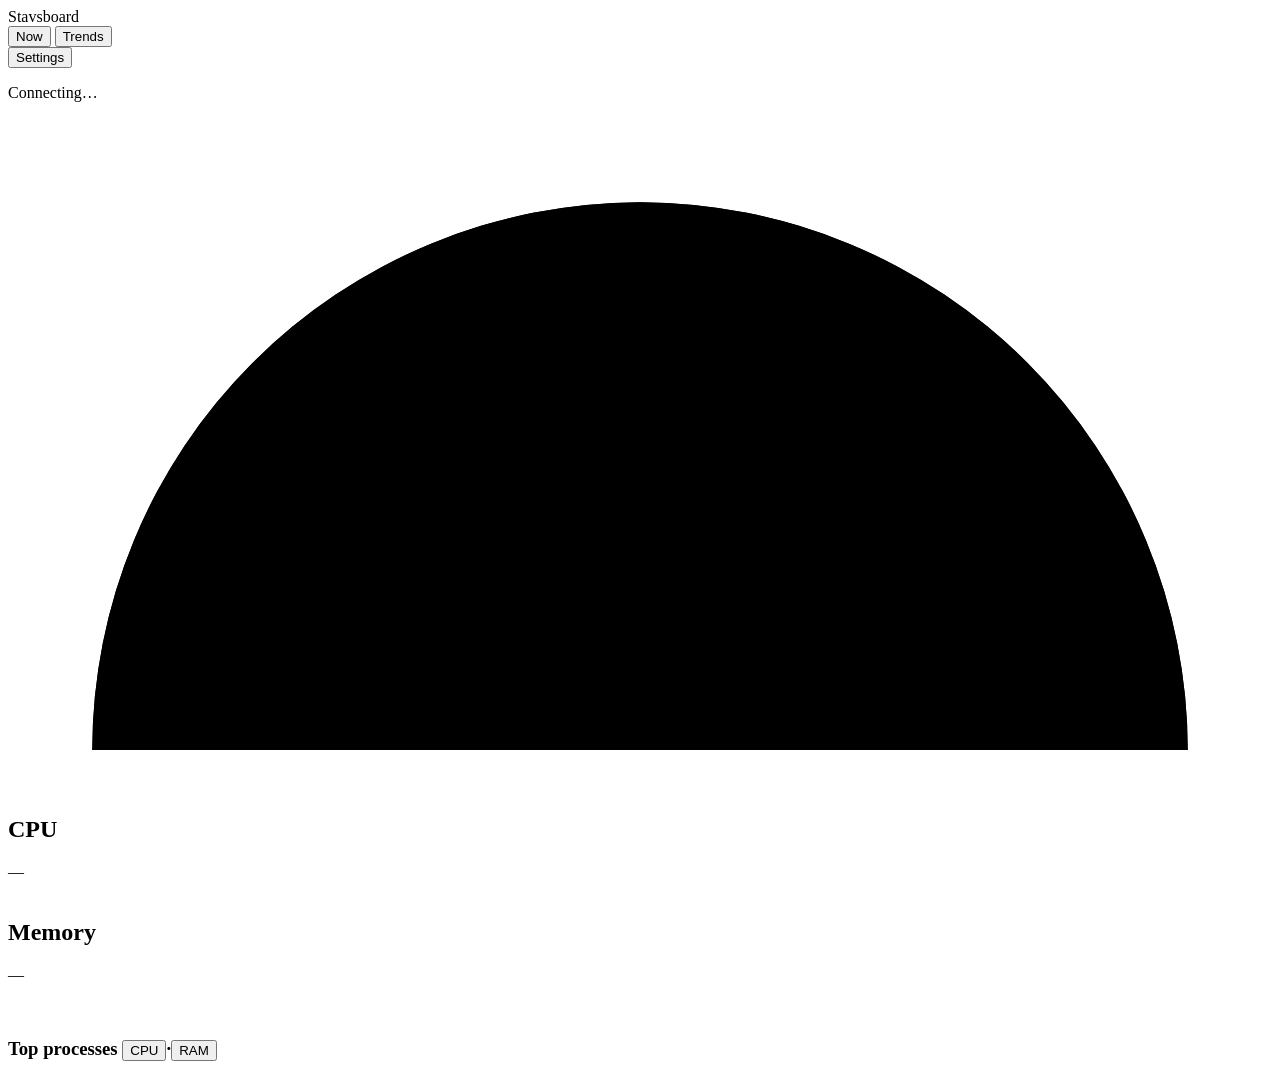
==== src/stavsboard/static/index.html @ ee3322b5 "feat: Stavsboard v1 app (collectors, API, frontend, demo server, CI) - logic.py: thresholds with sus" ====
<!doctype html>
<html lang="en">
<head>
<meta charset="utf-8">
<meta name="viewport" content="width=device-width, initial-scale=1">
<meta name="color-scheme" content="light dark">
<title>Stavsboard</title>
<script src="static/theme.js"></script>
<link rel="preload" href="static/fonts/schibsted-grotesk-var.woff2" as="font" type="font/woff2" crossorigin>
<link rel="preload" href="static/fonts/instrument-serif-400.woff2" as="font" type="font/woff2" crossorigin>
<link rel="stylesheet" href="static/app.css">
<script src="static/app.js" defer></script>
</head>
<body>
<div class="app is-loading" id="app">
  <header class="bar">
    <span class="brand">Stavsboard</span>
    <div class="tabs" role="tablist" aria-label="View">
      <button class="tab hit" role="tab" id="tab-now" aria-selected="true" aria-controls="panel-now">Now<span class="tabdot" id="tabdot" aria-hidden="true"></span></button>
      <button class="tab hit" role="tab" id="tab-trends" aria-selected="false" aria-controls="panel-trends" tabindex="-1">Trends</button>
    </div>
    <button class="textbtn hit" id="settings-btn" aria-expanded="false" aria-controls="settings">Settings</button>
  </header>

  <section class="settings" id="settings" aria-label="Settings" hidden>
    <div class="srow">
      <span class="slabel" id="theme-lbl">Theme</span>
      <span class="seg" role="group" aria-labelledby="theme-lbl">
        <button class="hit" data-theme-opt="auto" aria-pressed="true">Auto</button><span class="sep" aria-hidden="true">·</span><button class="hit" data-theme-opt="light" aria-pressed="false">Light</button><span class="sep" aria-hidden="true">·</span><button class="hit" data-theme-opt="dark" aria-pressed="false">Dark</button>
      </span>
      <span class="shint">This device only</span>
    </div>
    <div class="srow">
      <span class="slabel" id="mode-lbl">Refresh</span>
      <span class="seg" role="group" aria-labelledby="mode-lbl">
        <button class="hit" data-mode-opt="accurate" aria-pressed="true">Accurate</button><span class="sep" aria-hidden="true">·</span><button class="hit" data-mode-opt="low" aria-pressed="false">Low impact</button>
      </span>
      <span class="shint" id="mode-hint">Every second. Applies to everyone viewing.</span>
    </div>
  </section>

  <main>
    <div class="panel" id="panel-now" role="tabpanel" aria-labelledby="tab-now">
      <div class="status" id="status">
        <span class="dot" id="status-dot" aria-hidden="true"></span>
        <p class="sentence"><span id="status-text">Connecting…</span><span class="more" id="status-more"></span></p>
      </div>
      <div class="sr-only" id="status-live" aria-live="polite"></div>

      <div class="warnings" id="warnings">
        <span id="warn-items"></span>
        <button class="textbtn hit" id="log-btn" aria-expanded="false" aria-controls="log" hidden>Log · 0</button>
      </div>
      <div class="log" id="log" hidden>
        <p class="log-head" id="log-head"></p>
        <ul id="log-list"></ul>
      </div>

      <div class="gauges">
        <section class="gauge" id="sec-cpu" aria-labelledby="cpu-lbl">
          <div class="cpu-row">
            <svg class="dial" viewBox="0 0 240 128" aria-hidden="true">
              <path class="track" d="M16 120 A104 104 0 0 1 224 120"/>
              <path class="val" id="cpu-arc" pathLength="100" stroke-dasharray="0 100" d="M16 120 A104 104 0 0 1 224 120"/>
            </svg>
            <div class="readout">
              <h2 class="lbl" id="cpu-lbl">CPU</h2>
              <div class="num" id="cpu-num">—</div>
              <div class="sub" id="cpu-sub">&nbsp;</div>
            </div>
          </div>
          <div class="cores" id="cores" aria-hidden="true"></div>
        </section>

        <section class="gauge" id="sec-mem" aria-labelledby="mem-lbl">
          <h2 class="lbl" id="mem-lbl">Memory</h2>
          <div class="num" id="mem-num">—</div>
          <div class="sub" id="mem-sub">&nbsp;</div>
          <div class="capbar" aria-hidden="true"><span class="u" id="seg-used"></span><span class="c" id="seg-cached"></span><span class="f" id="seg-free"></span></div>
          <div class="legend" id="mem-legend"></div>
          <div class="swapline" id="swap-line" aria-hidden="true"><span id="swap-fill"></span></div>
          <div class="cap" id="swap-cap">&nbsp;</div>
        </section>
      </div>

      <div class="rule"></div>

      <div class="lists solo" id="lists">
        <section class="list" aria-labelledby="procs-h">
          <h3 class="list-h"><span id="procs-h">Top processes</span>
            <span class="seg" role="group" aria-label="Sort by">
              <button class="hit" data-sort="cpu" aria-pressed="true">CPU</button><span class="sep" aria-hidden="true">·</span><button class="hit" data-sort="ram" aria-pressed="false">RAM</button>
            </span>
          </h3>
          <table class="rows"><tbody id="procs-body"></tbody></table>
        </section>
        <section class="list" id="sec-ctrs" aria-labelledby="ctrs-h" hidden>
          <h3 class="list-h"><span id="ctrs-h" title="CPU is a share of Docker's CPUs">Containers</span><span id="ctrs-sum"></span></h3>
          <p class="empty" id="ctrs-empty" hidden></p>
          <table class="rows"><tbody id="ctrs-body"></tbody></table>
        </section>
      </div>
    </div>

    <div class="panel" id="panel-trends" role="tabpanel" aria-labelledby="tab-trends" hidden>
      <p class="caption" id="trends-caption">Last 60 seconds</p>
      <div class="trends" id="trend-rows"></div>
    </div>
  </main>
</div>
</body>
</html>
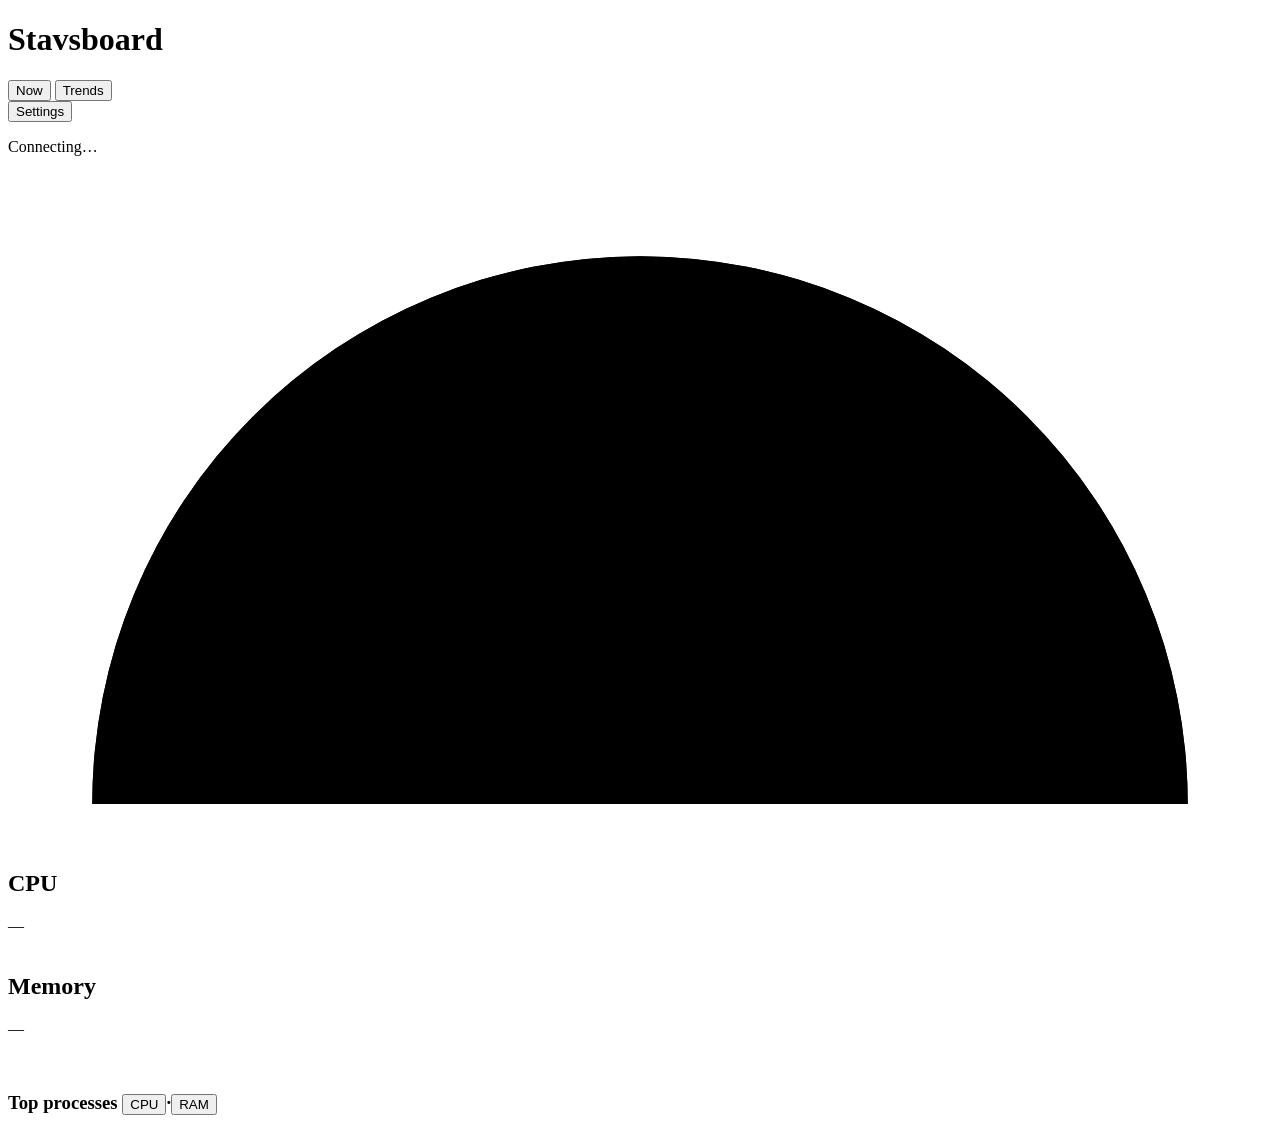
==== commit d36560da: "style(design): FINDING-002 — the wordmark is the page's h1 Headings started at h2, so screen readers" ====
--- a/src/stavsboard/static/index.html
+++ b/src/stavsboard/static/index.html
@@ -14,7 +14,7 @@
 <body>
 <div class="app is-loading" id="app">
   <header class="bar">
-    <span class="brand">Stavsboard</span>
+    <h1 class="brand">Stavsboard</h1>
     <div class="tabs" role="tablist" aria-label="View">
       <button class="tab hit" role="tab" id="tab-now" aria-selected="true" aria-controls="panel-now">Now<span class="tabdot" id="tabdot" aria-hidden="true"></span></button>
       <button class="tab hit" role="tab" id="tab-trends" aria-selected="false" aria-controls="panel-trends" tabindex="-1">Trends</button>
@@ -22,7 +22,12 @@
     <button class="textbtn hit" id="settings-btn" aria-expanded="false" aria-controls="settings">Settings</button>
   </header>
 
-  <section class="settings" id="settings" aria-label="Settings" hidden>
+  <div class="scrim" id="scrim" hidden></div>
+  <aside class="drawer" id="settings" role="dialog" aria-modal="true" aria-labelledby="settings-title" hidden>
+    <div class="drawer-h">
+      <h2 id="settings-title">Settings</h2>
+      <button class="textbtn hit" id="settings-close">Close</button>
+    </div>
     <div class="srow">
       <span class="slabel" id="theme-lbl">Theme</span>
       <span class="seg" role="group" aria-labelledby="theme-lbl">
@@ -37,7 +42,7 @@
       </span>
       <span class="shint" id="mode-hint">Every second. Applies to everyone viewing.</span>
     </div>
-  </section>
+  </aside>
 
   <main>
     <div class="panel" id="panel-now" role="tabpanel" aria-labelledby="tab-now">
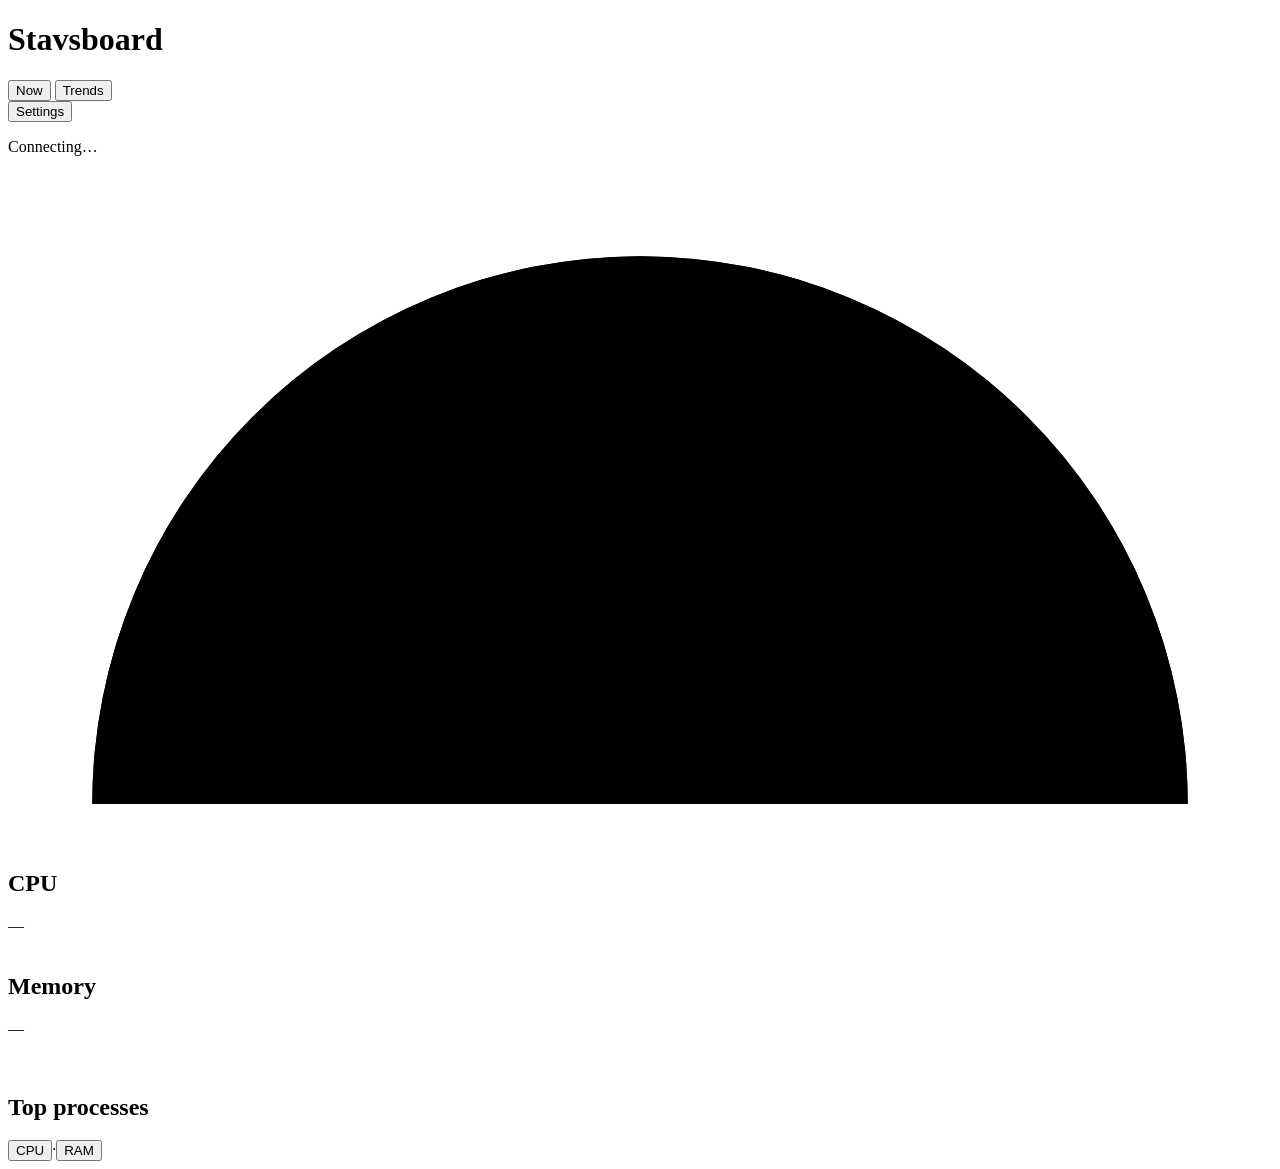
==== commit d5f2e99b: "style(design): FINDING-003 — list headings are h2, sort toggle outside the heading Top processes / C" ====
--- a/src/stavsboard/static/index.html
+++ b/src/stavsboard/static/index.html
@@ -92,15 +92,15 @@
 
       <div class="lists solo" id="lists">
         <section class="list" aria-labelledby="procs-h">
-          <h3 class="list-h"><span id="procs-h">Top processes</span>
+          <div class="list-h"><h2 id="procs-h">Top processes</h2>
             <span class="seg" role="group" aria-label="Sort by">
               <button class="hit" data-sort="cpu" aria-pressed="true">CPU</button><span class="sep" aria-hidden="true">·</span><button class="hit" data-sort="ram" aria-pressed="false">RAM</button>
             </span>
-          </h3>
+          </div>
           <table class="rows"><tbody id="procs-body"></tbody></table>
         </section>
         <section class="list" id="sec-ctrs" aria-labelledby="ctrs-h" hidden>
-          <h3 class="list-h"><span id="ctrs-h" title="CPU is a share of Docker's CPUs">Containers</span><span id="ctrs-sum"></span></h3>
+          <div class="list-h"><h2 id="ctrs-h" title="CPU is a share of Docker's CPUs">Containers</h2><span id="ctrs-sum"></span></div>
           <p class="empty" id="ctrs-empty" hidden></p>
           <table class="rows"><tbody id="ctrs-body"></tbody></table>
         </section>
